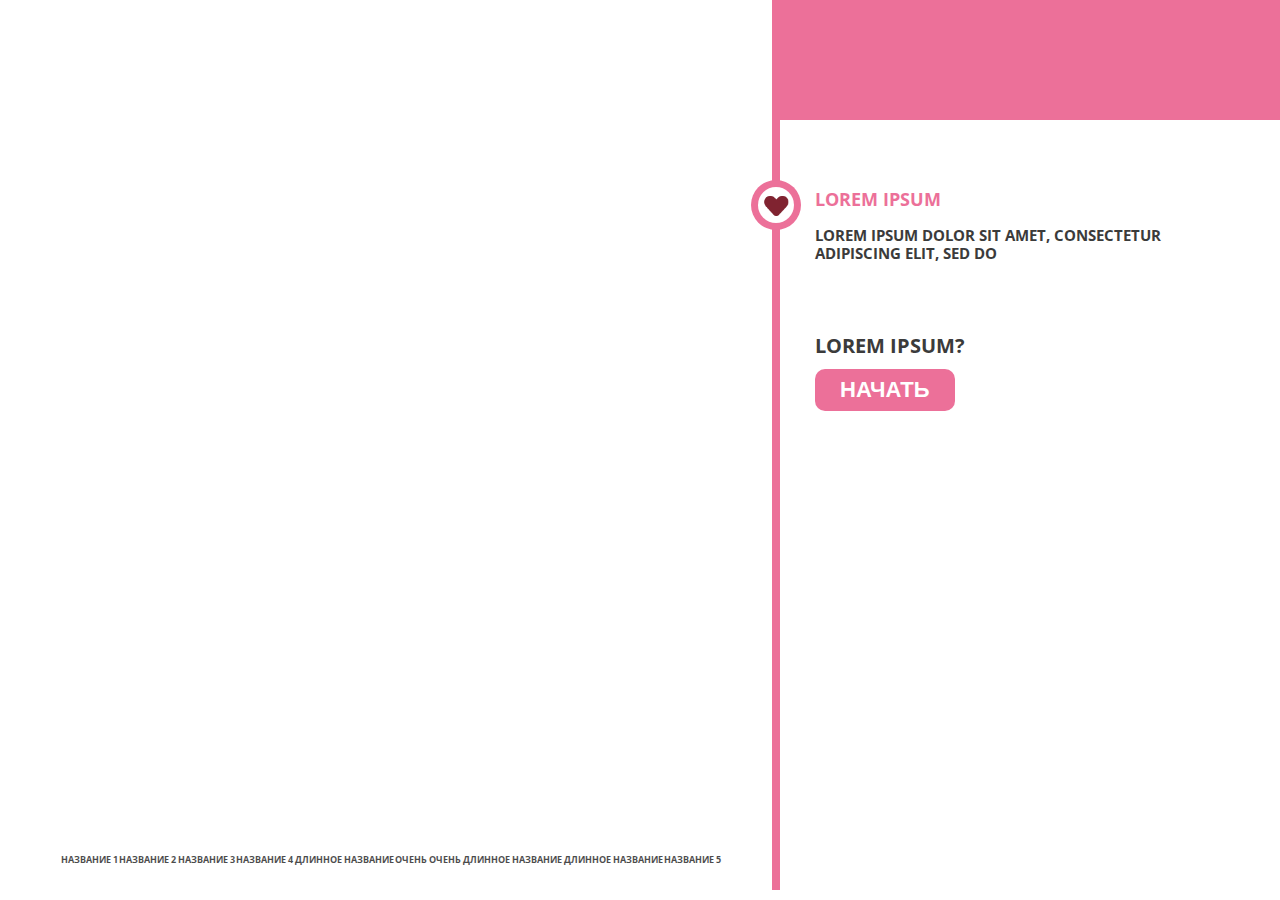
==== index.html @ 52f51bf3 "save" ====
<!DOCTYPE html>
<html lang="en">
<head>
  <meta charset="UTF-8">
  <meta name="viewport" content="width=device-width, initial-scale=1.0">
  <meta http-equiv="X-UA-Compatible" content="ie=edge">
  <link rel="stylesheet" href="main.css" type="text/css">
  <link href="https://fonts.googleapis.com/css?family=Open+Sans&display=swap" rel="stylesheet">
  <title>Document</title>
</head>
<body>
  <main class="container">
    <section class="navigation__container">
      <nav>
        <ul>
          <li>НАЗВАНИЕ 1</li>
          <li>НАЗВАНИЕ 2</li>
          <li>НАЗВАНИЕ 3</li>
          <li>НАЗВАНИЕ 4</li>
          <li>ДЛИННОЕ НАЗВАНИЕ</li>
          <li>ОЧЕНЬ ОЧЕНЬ ДЛИННОЕ НАЗВАНИЕ</li>
          <li>ДЛИННОЕ НАЗВАНИЕ</li>
          <li>НАЗВАНИЕ 5</li>
        </ul>
      </nav>
    </section>
  
    <section class="content__container">
      <div class="content__left-margin">
        <div class="content__left-margin-image">
          <div></div>
        </div>
      </div>

      <div class="content__column">
        <div class="content__top-margin"></div>
        
        <div class="content">
          <h1>Lorem ipsum</h1>
          <p>Lorem ipsum dolor sit amet, consectetur adipiscing elit, sed do</p>
          <p>Lorem ipsum?</p>
          <button class="content__begin-button">Начать</button>
        </div>
      </div>
    </section>
  </main>
</body>
</html>
---- main.css ----
body {
  margin: 0;

  min-height: 600px;
  min-width: 750px;

  background-image: url('https://www.sunridgedental.ca/uploads/lK5XVK7n/707x0_1130x0/happyface.jpg');
  background-repeat: no-repeat;
  background-size: 150vh 100vh;

  font-family: 'Open Sans', sans-serif;
  font-weight: bold; 
}

.container {
  display: flex;
  height: calc(100vh - 10px);
  max-height: calc(100vh - 10px);
  padding: 0 0 10px 10px;

  min-height: 590px;
}

section {
  height: 100%;
}



.navigation__container {
  display: flex;
  flex-direction: column-reverse;
  width: 100%;
}

.navigation__container nav {
  bottom: 10px;
  left: 8px;

  padding: 2px 50px 5px;

  background-color: white;
  opacity: 0.7;
}

.navigation__container nav>ul {
  display: flex;
  flex-wrap: wrap;
  justify-content: space-around;
  padding: 0;

  font-size: 9px;
  list-style-type: none;
}

.navigation__container nav>ul>li {
  margin-bottom: 10px;

  cursor: pointer;
}



.content__container {
  min-width: 300px;
  max-width: 300px;
  height: 100%;
  display: flex;
}

.content__top-margin {
  width: 100%;
  min-height: 120px;
  background-color: #ec7099;
}

.content__column {
  width: 100%;
  height: 100%;
  display: flex;
  flex-direction: column;
}

.content__left-margin {
  height: 100%;
  width: 8px;
  background-color: #ec7099;
}

.content__left-margin-image {
  position: relative;
  display: flex;
  left: -21px;
  top: 180px;
  z-index: 2;

  width: 50px;
  height: 50px;

  border-radius: 50px;
  background-color: #ec7099;
}

.content__left-margin-image>div {
  width: 36px;
  height: 36px;

  margin: auto;

  border-radius: 36px;
  background-color: white;
  background-image: url('./heart.png');
  background-size: 26px 26px;
  background-repeat: no-repeat;
  background-position: 5px 5px;
}

.content {
  padding: 55px 35px 0;
  height: 100%;

  background: linear-gradient(to bottom, rgba(255, 255, 255, 0.5), rgba(255, 255, 255, 0));
  text-transform: uppercase;
  color: #3b3b3b;
}

.content p:nth-child(2) {
  font-size: 15px;
  line-height: 18px;
}

.content p:nth-child(3) {
  margin-top: 70px;
  margin-block-end: 10px;
  font-size: 20px;
}

.content h1 {
  text-transform: uppercase;
  font-size: 18px;
  color: #ec7099;
}

.content__begin-button {
  background-color: #ec7099;
  border: none;
  border-radius: 10px;
  font-size: 22px;
  padding: 8px 25px;
  color: white;
  cursor: pointer;
  text-transform: uppercase;
  font-weight: bold;
  outline: none;
}

.content__begin-button:active {
  background-color: #d46087;
}



@media (max-height: 600px) {
  body {
    background-size: 900px 600px;
  }
}

@media (min-width: 1150px) {
  .navigation__container {
    min-width: 60%;
  }
  
  .content__container {
    min-width: 40%;
  }
}
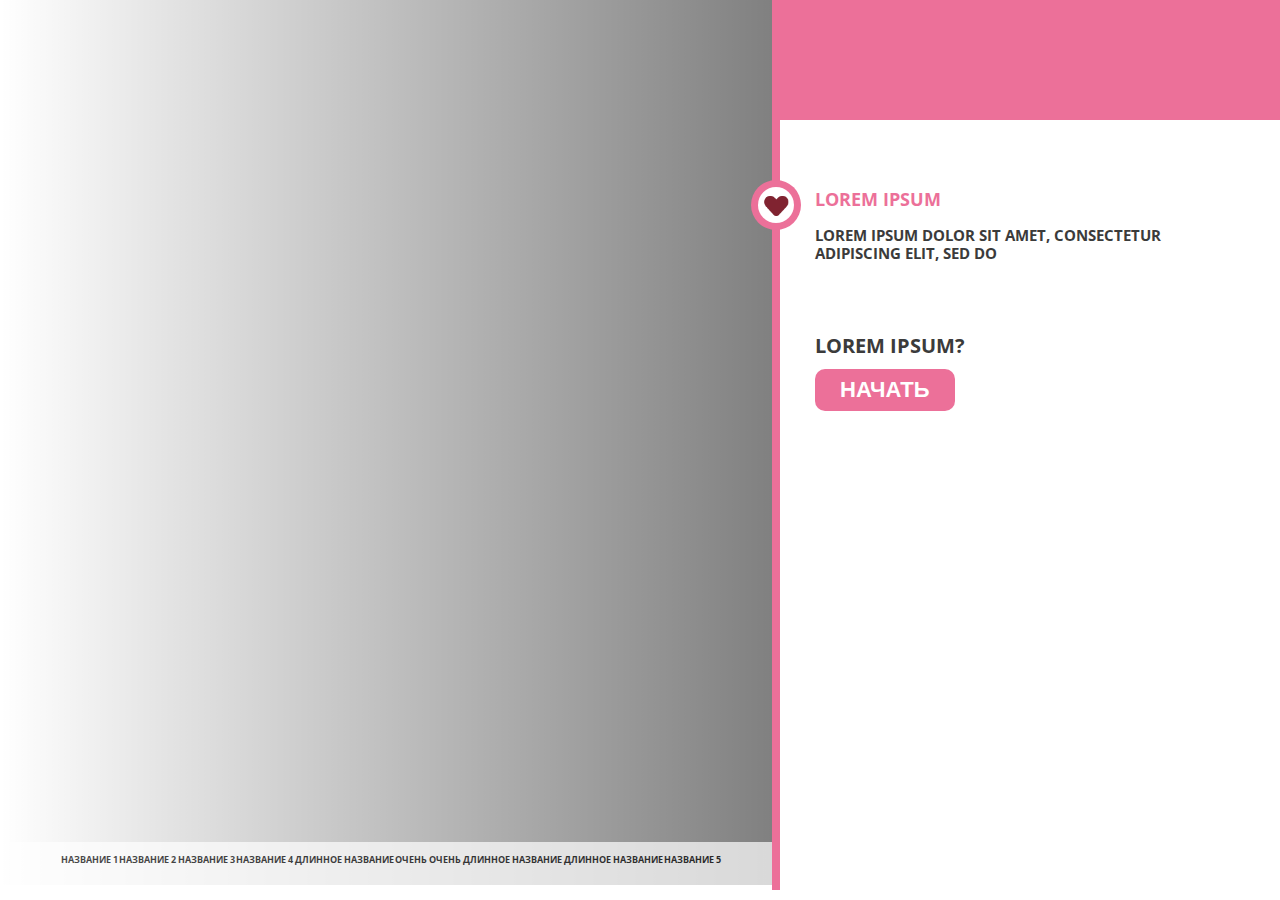
==== commit 72978aff: "final first page" ====
--- a/index.html
+++ b/index.html
@@ -9,40 +9,47 @@
   <title>Document</title>
 </head>
 <body>
-  <main class="container">
-    <section class="navigation__container">
-      <nav>
-        <ul>
-          <li>НАЗВАНИЕ 1</li>
-          <li>НАЗВАНИЕ 2</li>
-          <li>НАЗВАНИЕ 3</li>
-          <li>НАЗВАНИЕ 4</li>
-          <li>ДЛИННОЕ НАЗВАНИЕ</li>
-          <li>ОЧЕНЬ ОЧЕНЬ ДЛИННОЕ НАЗВАНИЕ</li>
-          <li>ДЛИННОЕ НАЗВАНИЕ</li>
-          <li>НАЗВАНИЕ 5</li>
-        </ul>
-      </nav>
-    </section>
+  <main>
+    <div class="background">
+
+    </div>
+
+    <div class="container">
+      <section class="navigation__container">
+        <nav>
+          <ul>
+            <li>НАЗВАНИЕ 1</li>
+            <li>НАЗВАНИЕ 2</li>
+            <li>НАЗВАНИЕ 3</li>
+            <li>НАЗВАНИЕ 4</li>
+            <li>ДЛИННОЕ НАЗВАНИЕ</li>
+            <li>ОЧЕНЬ ОЧЕНЬ ДЛИННОЕ НАЗВАНИЕ</li>
+            <li>ДЛИННОЕ НАЗВАНИЕ</li>
+            <li>НАЗВАНИЕ 5</li>
+          </ul>
+        </nav>
+      </section>
+    
+      <section class="content__container">
+        <div class="content__left-margin">
+          <div class="content__left-margin-image">
+            <div></div>
+          </div>
+        </div>
   
-    <section class="content__container">
-      <div class="content__left-margin">
-        <div class="content__left-margin-image">
-          <div></div>
+        <div class="content__column">
+          <div class="content__top-margin"></div>
+          
+          <div class="content">
+            <h1>Lorem ipsum</h1>
+            <p>Lorem ipsum dolor sit amet, consectetur adipiscing elit, sed do</p>
+            <p>Lorem ipsum?</p>
+            <button class="content__begin-button">Начать</button>
+          </div>
         </div>
-      </div>
+      </section>
+    </div>
+  </main>
 
-      <div class="content__column">
-        <div class="content__top-margin"></div>
-        
-        <div class="content">
-          <h1>Lorem ipsum</h1>
-          <p>Lorem ipsum dolor sit amet, consectetur adipiscing elit, sed do</p>
-          <p>Lorem ipsum?</p>
-          <button class="content__begin-button">Начать</button>
-        </div>
-      </div>
-    </section>
-  </main>
 </body>
 </html>--- a/main.css
+++ b/main.css
@@ -10,6 +10,15 @@
 
   font-family: 'Open Sans', sans-serif;
   font-weight: bold; 
+}
+
+.background {
+  position: absolute;
+  z-index: -1;
+  background-image: linear-gradient(to right, rgba(0, 0, 0, 0), rgba(0, 0, 0, 0.5));
+  
+  width: calc(100% - 300px);
+  min-height: calc(100vh - 15px);
 }
 
 .container {
@@ -119,7 +128,6 @@
   padding: 55px 35px 0;
   height: 100%;
 
-  background: linear-gradient(to bottom, rgba(255, 255, 255, 0.5), rgba(255, 255, 255, 0));
   text-transform: uppercase;
   color: #3b3b3b;
 }
@@ -142,13 +150,13 @@
 }
 
 .content__begin-button {
+  padding: 8px 25px;
+  cursor: pointer;
   background-color: #ec7099;
+  color: white;
   border: none;
   border-radius: 10px;
   font-size: 22px;
-  padding: 8px 25px;
-  color: white;
-  cursor: pointer;
   text-transform: uppercase;
   font-weight: bold;
   outline: none;
@@ -167,6 +175,10 @@
 }
 
 @media (min-width: 1150px) {
+  .background {
+    max-width: calc(60% + 10px);
+  }
+
   .navigation__container {
     min-width: 60%;
   }
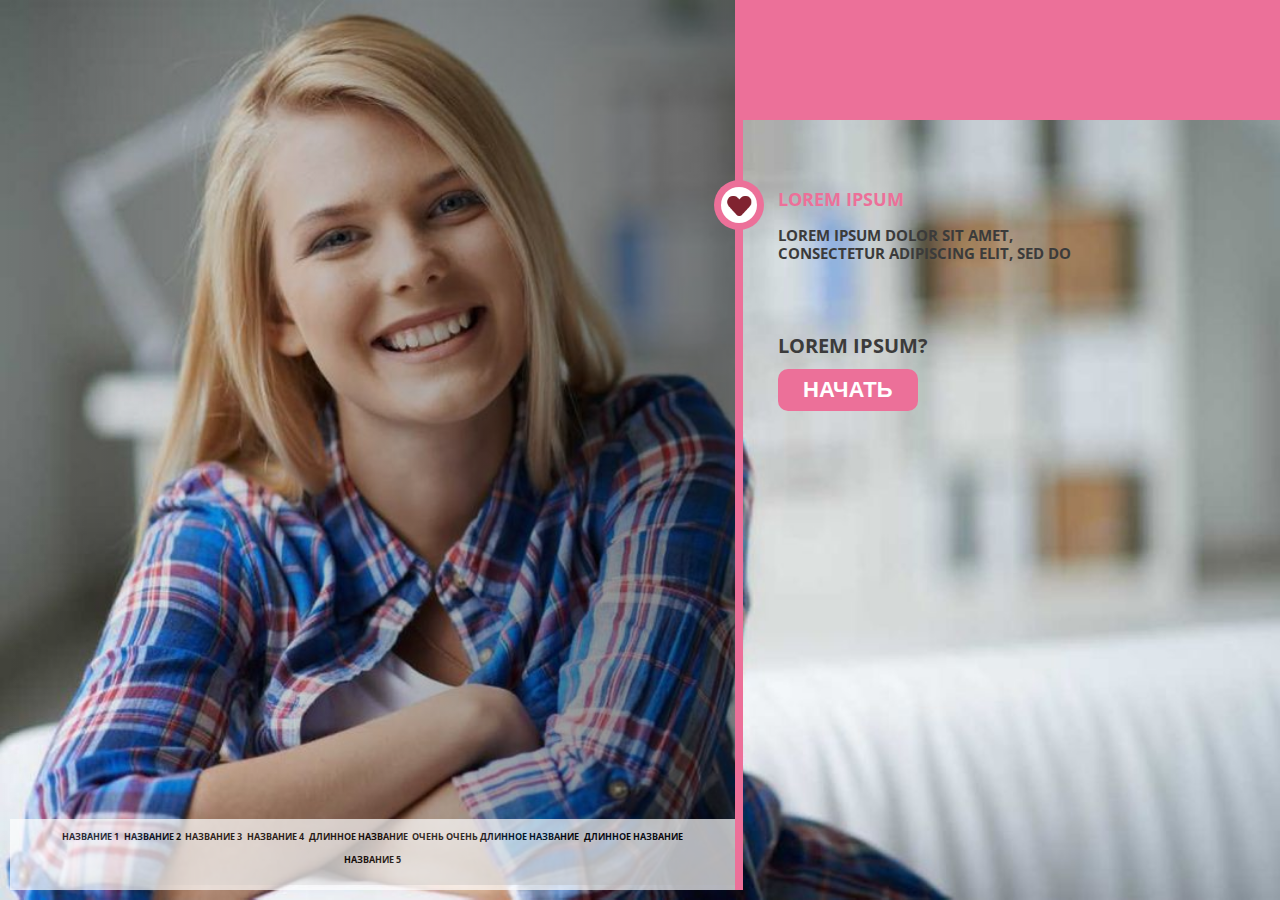
==== commit b8d86eb7: "solution" ====
--- a/index.html
+++ b/index.html
@@ -10,25 +10,28 @@
 </head>
 <body>
   <main>
-    <div class="background">
-
-    </div>
+    <div class="main__background" id="background"></div>
+    <div id="percentage-background" class="_deactive"></div>
 
     <div class="container">
       <section class="navigation__container">
-        <nav>
-          <ul>
-            <li>НАЗВАНИЕ 1</li>
-            <li>НАЗВАНИЕ 2</li>
-            <li>НАЗВАНИЕ 3</li>
-            <li>НАЗВАНИЕ 4</li>
-            <li>ДЛИННОЕ НАЗВАНИЕ</li>
-            <li>ОЧЕНЬ ОЧЕНЬ ДЛИННОЕ НАЗВАНИЕ</li>
-            <li>ДЛИННОЕ НАЗВАНИЕ</li>
-            <li>НАЗВАНИЕ 5</li>
-          </ul>
-        </nav>
-      </section>
+          <div class="percentage__container _transparent">
+            <div id="percentage"></div>
+          </div>
+  
+          <nav>
+            <ul>
+              <li>НАЗВАНИЕ 1</li>
+              <li>НАЗВАНИЕ 2</li>
+              <li>НАЗВАНИЕ 3</li>
+              <li>НАЗВАНИЕ 4</li>
+              <li>ДЛИННОЕ НАЗВАНИЕ</li>
+              <li>ОЧЕНЬ ОЧЕНЬ ДЛИННОЕ НАЗВАНИЕ</li>
+              <li>ДЛИННОЕ НАЗВАНИЕ</li>
+              <li>НАЗВАНИЕ 5</li>
+            </ul>
+          </nav>
+        </section>
     
       <section class="content__container">
         <div class="content__left-margin">
@@ -40,16 +43,126 @@
         <div class="content__column">
           <div class="content__top-margin"></div>
           
-          <div class="content">
+          <div class="content" id="main-page">
             <h1>Lorem ipsum</h1>
             <p>Lorem ipsum dolor sit amet, consectetur adipiscing elit, sed do</p>
             <p>Lorem ipsum?</p>
-            <button class="content__begin-button">Начать</button>
+            <button
+              class="content__begin-button"
+              onclick="openPickPage()"
+            >
+              Начать
+            </button>
+          </div>
+
+          <div class="content _deactive" id="pick-page">
+            <h1>Lorem ipsum dolor sit amet</h1>
+
+            <form
+              class="pick-form"
+              id="registrationForm"
+              onsubmit="validateForm(event)"
+              novalidate
+            >
+              <label class="pick-form__searching-sex-radio-wrapper">
+                <input class="pick-form__searching-sex-radio" type="radio" name="sex">
+                <div
+                  class="pick-form__searching-sex-button-male"
+                  onclick="addPercentage('52,4%', 'вариант а')"
+                >
+                  Вариант A
+                </div>
+              </label>
+              
+              <label class="pick-form__searching-sex-radio-wrapper">
+                <input  class="pick-form__searching-sex-radio" type="radio" name="sex">
+                <div
+                  class="pick-form__searching-sex-button-female"
+                  onclick="addPercentage('47,6%', 'вариант б')"
+                >
+                  Вариант B
+                </div>
+              </label>
+            </form>
+
+            <button
+              class="open-registration-page-button"
+              onclick="openRegistrationPage()"
+            >
+              Продолжить
+            </button>
+            
+          </div>
+
+          <div class="content _deactive" id="registration-page">
+            <h1>Lorem ipsum dolor sit amet, consectetur adipiscing elit, sed do</h1>
+
+            <form id="registrationForm" onsubmit="validateForm(event)" novalidate>
+              Я ищу:
+              <div class="form__searching-sex-container">
+                <label>
+                  <input class="form__searching-sex-radio" type="radio" name="sex">
+                  <div class="form__searching-sex-button-male">Вариант 1</div>
+                </label>
+                
+                <label>
+                  <input  class="form__searching-sex-radio" type="radio" name="sex">
+                  <div class="form__searching-sex-button-female">Вариант 2</div>
+                </label>
+              </div>
+
+              <label class="form__input-wrapper">
+                <div>Ваше имя:</div>
+                <input
+                  type="text"
+                  id="name"
+                  onkeypress="validateInput(event)"
+                  onfocusout="validateInput(event)"
+                >
+              </label>
+
+              <label class="form__input-wrapper">
+                <div>Email:</div>
+                <input
+                  type="email"
+                  id="email"
+                  onkeypress="validateInput(event)"
+                  onfocusout="validateInput(event)"
+                >
+              </label>
+
+              <label class="form__input-wrapper">
+                <div>Придумайте пароль:</div>
+                <input
+                  type="password"
+                  id="password"
+                  onkeypress="validateInput(event)"
+                  onfocusout="validateInput(event)"
+                >
+              </label>
+
+              <label class="form__checkbox-wrapper">
+                <input
+                  type="checkbox"
+                  id="agreement"
+                  onchange="validateInput(event)"
+                  onfocusout="validateInput(event)"
+                >
+                <div class="form__checkbox">✓</div>
+                <div>
+                  Регистрируясь, вы подтверждаете, что вам уже исполнилось 18 лет
+                  и вы ознакомились с правилами пользования сайтом.
+                </div>
+              </label>
+
+              <input type="submit" value="Продолжить" id="submit">
+            </form>
           </div>
         </div>
       </section>
     </div>
   </main>
 
+  <script src="scripts.js"></script>
 </body>
 </html>--- a/main.css
+++ b/main.css
@@ -1,15 +1,34 @@
+/*MAIN*/
+
+:root {
+  --main-color: #ec7099;
+}
+
 body {
   margin: 0;
 
-  min-height: 600px;
   min-width: 750px;
 
-  background-image: url('https://www.sunridgedental.ca/uploads/lK5XVK7n/707x0_1130x0/happyface.jpg');
+  background-image: url('./images/happyface.jpg');
   background-repeat: no-repeat;
   background-size: 150vh 100vh;
-
+  
   font-family: 'Open Sans', sans-serif;
   font-weight: bold; 
+}
+
+._deactive {
+  display: none;
+}
+
+.main__background {
+  position: absolute;
+  z-index: -1;
+  background-image: linear-gradient(to right, rgba(0, 0, 0, 0), rgba(0, 0, 0, 0.5));
+  
+  width: calc(100% - 540px);
+  min-height: calc(100vh - 15px);
+  min-width: 210px;
 }
 
 .background {
@@ -17,8 +36,23 @@
   z-index: -1;
   background-image: linear-gradient(to right, rgba(0, 0, 0, 0), rgba(0, 0, 0, 0.5));
   
-  width: calc(100% - 300px);
+  width: calc(100% - 500px);
   min-height: calc(100vh - 15px);
+  min-width: 250px;
+}
+
+#percentage-background {
+  position: absolute;
+  top: 10px;
+  left: 10px;
+  z-index: -1;
+ 
+  width: calc(100% - 550px);
+  min-height: calc(100vh - 15px);
+  min-width: 210px;
+
+  background-color: #fcc150;
+  opacity: 0.6;
 }
 
 .container {
@@ -38,7 +72,7 @@
 
 .navigation__container {
   display: flex;
-  flex-direction: column-reverse;
+  flex-direction: column;
   width: 100%;
 }
 
@@ -52,6 +86,32 @@
   opacity: 0.7;
 }
 
+.percentage__container {
+  display: flex;
+  height: 100%;
+}
+
+#percentage {
+  margin: auto;
+
+  color: white;
+  text-transform: uppercase;
+  font-weight: bold;
+}
+
+#percentage p:first-child {
+  text-align: center;
+  margin: 0;
+  font-size: 150px;
+  line-height: 160px;
+}
+
+#percentage p:last-child {
+  text-align: center;
+  margin: 0;
+  font-size: 28px;
+}
+
 .navigation__container nav>ul {
   display: flex;
   flex-wrap: wrap;
@@ -71,8 +131,7 @@
 
 
 .content__container {
-  min-width: 300px;
-  max-width: 300px;
+  min-width: 545px;
   height: 100%;
   display: flex;
 }
@@ -80,7 +139,7 @@
 .content__top-margin {
   width: 100%;
   min-height: 120px;
-  background-color: #ec7099;
+  background-color: var(--main-color);
 }
 
 .content__column {
@@ -93,7 +152,7 @@
 .content__left-margin {
   height: 100%;
   width: 8px;
-  background-color: #ec7099;
+  background-color: var(--main-color);
 }
 
 .content__left-margin-image {
@@ -107,7 +166,7 @@
   height: 50px;
 
   border-radius: 50px;
-  background-color: #ec7099;
+  background-color: var(--main-color);
 }
 
 .content__left-margin-image>div {
@@ -118,7 +177,7 @@
 
   border-radius: 36px;
   background-color: white;
-  background-image: url('./heart.png');
+  background-image: url('./images/heart.png');
   background-size: 26px 26px;
   background-repeat: no-repeat;
   background-position: 5px 5px;
@@ -135,6 +194,7 @@
 .content p:nth-child(2) {
   font-size: 15px;
   line-height: 18px;
+  max-width: 300px;
 }
 
 .content p:nth-child(3) {
@@ -146,7 +206,8 @@
 .content h1 {
   text-transform: uppercase;
   font-size: 18px;
-  color: #ec7099;
+  color: var(--main-color);
+  max-width: 400px;
 }
 
 .content__begin-button {
@@ -174,16 +235,412 @@
   }
 }
 
-@media (min-width: 1150px) {
+@media (min-width:  1100px) and (max-height: 700px) {
+  .main__background {
+    max-width: calc(150vh - 340px);
+    min-width: calc(150vh - 340px);
+  }
+
+  .navigation__container {
+    max-width: calc(150vh - 350px);
+    min-width: calc(150vh - 350px);
+  }
+  
+  .content__container {
+    min-width: 45%;
+	  width: 100%;
+  }
+}
+
+@media (min-width:  1300px) and (max-height: 800px) {
+  .main__background {
+    max-width: calc(150vh - 340px);
+    min-width: calc(150vh - 340px);
+  }
+
+  .navigation__container {
+    max-width: calc(150vh - 350px);
+    min-width: calc(150vh - 350px);
+  }
+  
+  .content__container {
+    min-width: 45%;
+	  width: 100%;
+  }
+}
+
+@media (min-width:  1450px) and (max-height: 1000px) {
+  .main__background {
+    max-width: calc(150vh - 340px);
+    min-width: calc(150vh - 340px);
+  }
+
+  .navigation__container {
+    max-width: calc(150vh - 350px);
+    min-width: calc(150vh - 350px);
+  }
+  
+  .content__container {
+    min-width: 45%;
+	  width: 100%;
+  }
+}
+
+@media (min-width:  1900px) and (min-height: 1000px) {
+  .main__background {
+    max-width: calc(150vh - 340px);
+    min-width: calc(150vh - 340px);
+  }
+
+  .navigation__container {
+    max-width: calc(150vh - 350px);
+    min-width: calc(150vh - 350px);
+  }
+  
+  .content__container {
+    min-width: 45%;
+	  width: 100%;
+  }
+}
+
+
+
+
+
+
+
+
+
+
+
+
+
+
+
+
+
+
+
+
+
+
+
+
+
+
+
+
+
+
+
+
+
+
+
+/*OTHER*/
+.content form {
+  display: flex;
+  flex-direction: column;
+
+  margin-left: 3px;
+
+  font-size: 10px;
+  text-transform: none;
+}
+
+.pick-form__searching-sex-radio-wrapper {
+  width: 220px;
+}
+
+.pick-form__searching-sex-radio {
+  width: 1px;
+  margin: 0;
+}
+
+.pick-form__searching-sex-button-male,
+.pick-form__searching-sex-button-female {
+  text-align: center;
+  padding: 10px 0;
+
+  border-radius: 5px;
+  font-size: 15px;
+  background-color: white;
+  cursor: pointer;
+  background-repeat: no-repeat;
+  background-position: 44px 8px;
+}
+
+.pick-form__searching-sex-button-male:active,
+.pick-form__searching-sex-button-female:active {
+  background-color: #e6ae46;
+}
+
+.pick-form__searching-sex-button-male {
+  background-image: url('./images/male.svg');
+  background-size: 25px 25px;
+}
+
+.pick-form__searching-sex-button-female {
+  background-image: url('./images/female.svg');
+  background-size: 25px 24px;
+}
+
+.pick-form__searching-sex-radio:checked ~ .pick-form__searching-sex-button-male,
+.pick-form__searching-sex-radio:checked ~ .pick-form__searching-sex-button-female {
+  background-color: #fcc150;
+}
+
+.open-registration-page-button {
+  width: 150px;
+
+  margin: 100px 0 0 35px;
+  padding: 10px;
+
+  border: none;
+  border-radius: 10px;
+  text-transform: uppercase;
+  font-size: 16px;
+  color: white;
+  background-color: #fcc150;
+  cursor: pointer;
+  outline: none;
+}
+
+.open-registration-page-button:active {
+  background-color: #e6ae46;
+}
+
+
+
+.form__searching-sex-container {
+  display: flex;
+  margin-top: 3px;
+}
+
+.form__searching-sex-container label {
+  display: flex;
+}
+
+.form__searching-sex-radio {
+  width: 1px;
+  margin: 0;
+}
+
+.form__searching-sex-button-male,
+.form__searching-sex-button-female {
+  padding: 10px 10px 10px 35px;
+
+  border-radius: 5px;
+  font-size: 15px;
+  background-color: white;
+  cursor: pointer;
+  background-repeat: no-repeat;
+  background-position: 8px 8px;
+}
+
+.form__searching-sex-button-male:active,
+.form__searching-sex-button-female:active {
+  background-color: #1a9ab1;
+}
+
+.form__searching-sex-button-male {
+  background-image: url('./images/male.svg');
+  background-size: 25px 25px;
+  margin-right: 10px;
+}
+
+.form__searching-sex-button-female {
+  background-image: url('./images/female.svg');
+  background-size: 25px 24px;
+}
+
+.form__searching-sex-radio:checked ~ .form__searching-sex-button-male,
+.form__searching-sex-radio:checked ~ .form__searching-sex-button-female {
+  background-color: #1da7c0;
+}
+
+.form__input-wrapper {
+  margin-top: 5px;
+}
+
+.form__input-wrapper input {
+  width: 230px;
+  height: 40px;
+  
+  padding: 0 10px;
+
+  border: none;
+  border-radius: 5px;
+  outline: none;
+}
+
+.form__invalid {
+  border: 1px solid red !important;
+  box-sizing: border-box;
+  width: 250px !important;
+}
+
+.form__invalid::placeholder {
+  color: #b72020;
+}
+
+.form__checkbox-wrapper {
+  display: flex;
+
+  max-width: 250px;
+  margin-top: 5px;
+
+  font-size: 7px;
+}
+
+.form__checkbox-wrapper input {
+  width: 1px;
+  margin: 0;
+}
+
+.form__checkbox {
+  min-width: 10px;
+  height: 10px;
+  margin-right: 5px;
+  text-align: center;
+
+  border: 0.5px solid grey;
+  box-sizing: border-box;
+  background-color: rgb(216, 216, 216);
+  color: rgb(216, 216, 216);
+  font-size: 8px;
+}
+
+.form__checkbox-wrapper input:checked ~ .form__checkbox {
+  color: black;
+}
+
+.content form>input[type="submit"] {
+  width: 150px;
+
+  margin-top: 5px;
+  padding: 10px;
+
+  border: 1px solid #1da7c0;
+  border-radius: 10px;
+  text-transform: uppercase;
+  font-size: 16px;
+  color: grey;
+  background-color: white;
+  cursor: pointer;
+  outline: none;
+}
+
+.form__submit--active {
+  color: white !important;
+  background-color: #1da7c0 !important;
+  padding: 100px;
+}
+
+.form__submit--active:active {
+  background-color: #1a9ab1 !important;
+}
+
+
+
+@media (min-width:  1100px) and (max-height: 700px) {
   .background {
-    max-width: calc(60% + 10px);
-  }
-
-  .navigation__container {
-    min-width: 60%;
-  }
-  
-  .content__container {
-    min-width: 40%;
+    max-width: calc(150vh - 300px);
+    min-width: calc(150vh - 300px);
+  }
+
+  #percentage-background {
+    max-width: calc(150vh - 350px);
+    min-width: calc(150vh - 350px);
+  }
+
+  .navigation__container {
+    max-width: calc(150vh - 350px);
+    min-width: calc(150vh - 350px);
+  }
+  
+  .content__container {
+    min-width: 45%;
+	  width: 100%;
+  }
+}
+
+@media (min-width:  1300px) and (max-height: 800px) {
+  .background {
+    max-width: calc(150vh - 300px);
+    min-width: calc(150vh - 300px);
+  }
+
+  #percentage-background {
+    max-width: calc(150vh - 350px);
+    min-width: calc(150vh - 350px);
+  }
+
+  .navigation__container {
+    max-width: calc(150vh - 350px);
+    min-width: calc(150vh - 350px);
+  }
+  
+  .content__container {
+    min-width: 45%;
+	  width: 100%;
+  }
+}
+
+@media (min-width:  1450px) and (max-height: 1000px) {
+  .background {
+    max-width: calc(150vh - 300px);
+    min-width: calc(150vh - 300px);
+  }
+
+  #percentage-background {
+    max-width: calc(150vh - 350px);
+    min-width: calc(150vh - 350px);
+  }
+
+  .navigation__container {
+    max-width: calc(150vh - 350px);
+    min-width: calc(150vh - 350px);
+  }
+  
+  .content__container {
+    min-width: 45%;
+	  width: 100%;
+  }
+}
+
+@media (min-width:  1900px) and (min-height: 1000px) {
+  .background {
+    max-width: calc(150vh - 300px);
+    min-width: calc(150vh - 300px);
+  }
+
+  #percentage-background {
+    max-width: calc(150vh - 350px);
+    min-width: calc(150vh - 350px);
+  }
+
+  .navigation__container {
+    max-width: calc(150vh - 350px);
+    min-width: calc(150vh - 350px);
+  }
+  
+  .content__container {
+    min-width: 45%;
+	  width: 100%;
+  }
+}
+
+@media (min-width: 1500px) {
+  .navigation__container nav>ul  {
+    font-size: 12px;
+  }
+  
+  .content form {
+    font-size: 12px;
+  }
+  
+  .form__checkbox-wrapper {
+    font-size: 9px;
   }
 }